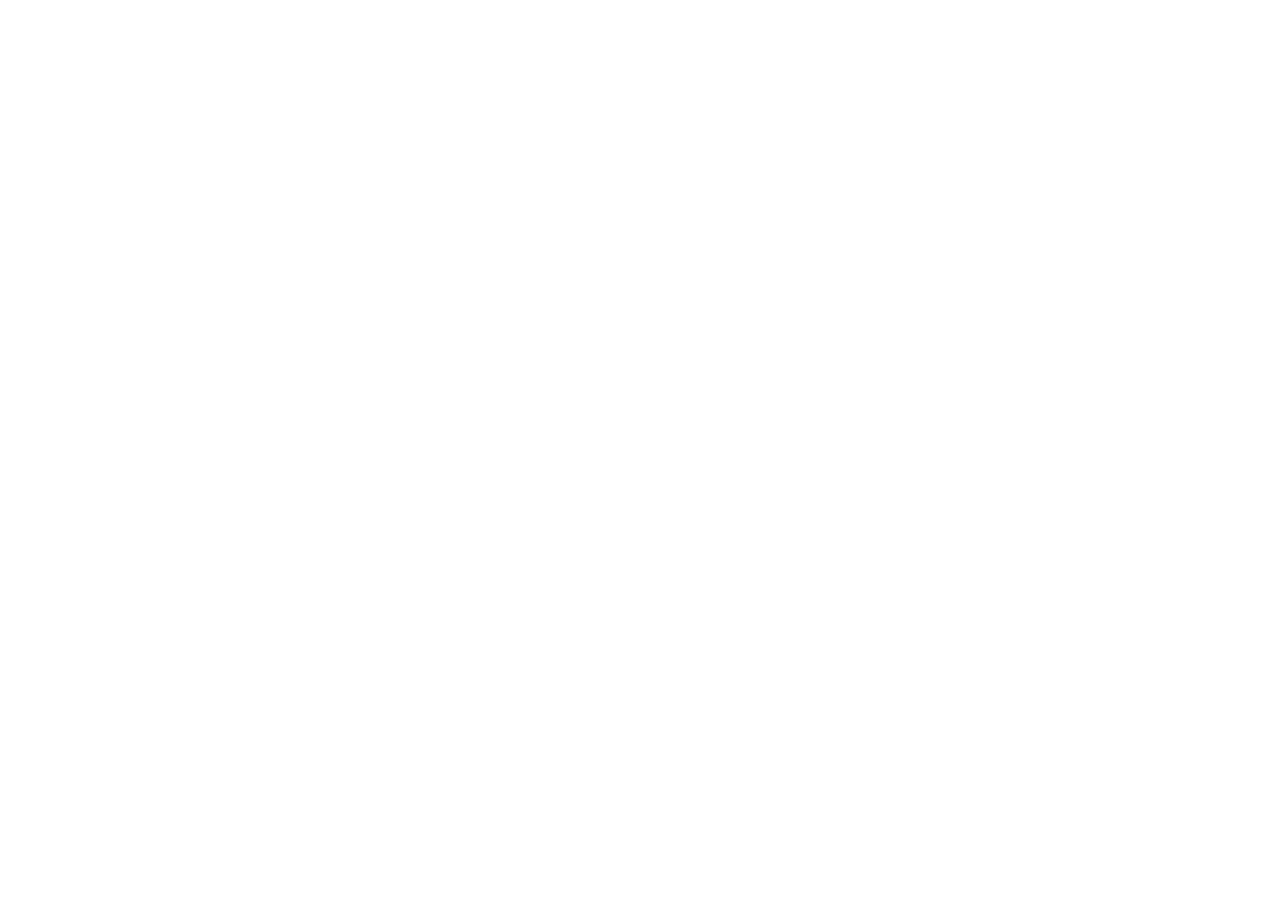
==== index.html @ 0e2bb659 "first commit" ====
<!DOCTYPE html>
<html lang="en">
<head>
    <meta charset="UTF-8">
    <meta name="viewport" content="width=device-width, initial-scale=1.0">
    <title>End of field Challenge</title>
    <link rel="stylesheet" type="text/css"href="style.css">
</head>
<body>
    
</body>
</html>
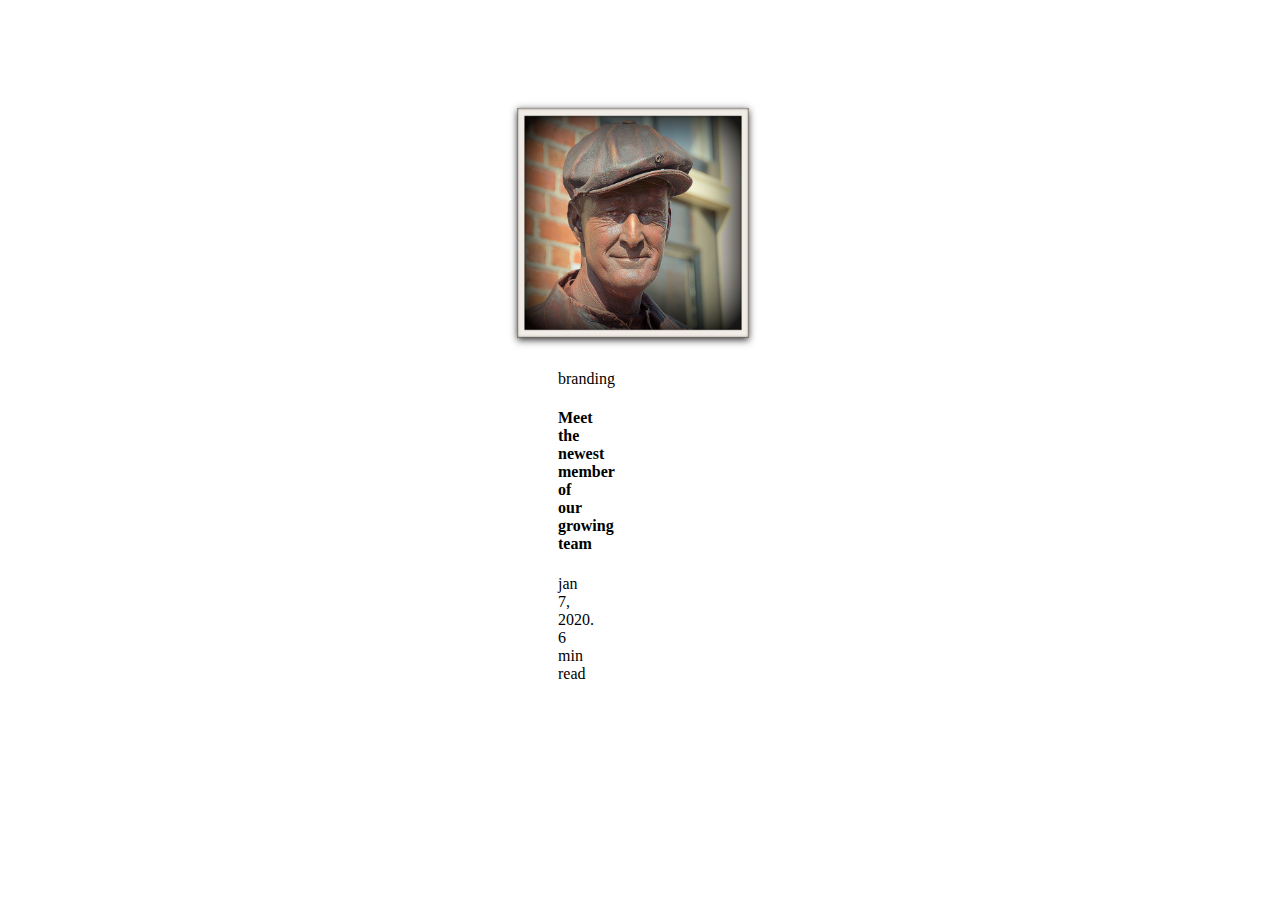
==== commit e38119d5: "second commit" ====
--- a/index.html
+++ b/index.html
@@ -7,6 +7,16 @@
     <link rel="stylesheet" type="text/css"href="style.css">
 </head>
 <body>
-    
+    <div class="parent-container">
+        <div class="container-1">
+        <img src="./image/Jan met de Pet.jpg" alt="Jan met de Pet">
+        </div>
+
+         <div class="container-2">
+             <p>branding</p>
+             <h4>Meet the newest member of our growing team</h4>
+             <p>jan 7, 2020. 6 min read</p>
+         </div>
+    </div>
 </body>
 </html>--- a/style.css
+++ b/style.css
@@ -0,0 +1,17 @@
+.parent-container {
+   margin-top:100px;
+   margin-left: 500px;
+   width: 50px;
+}
+
+.container-1{
+         }
+
+img {
+        width: 250px;
+        height: 250px;
+    }
+
+.container-2{
+    margin-left: 50px;
+}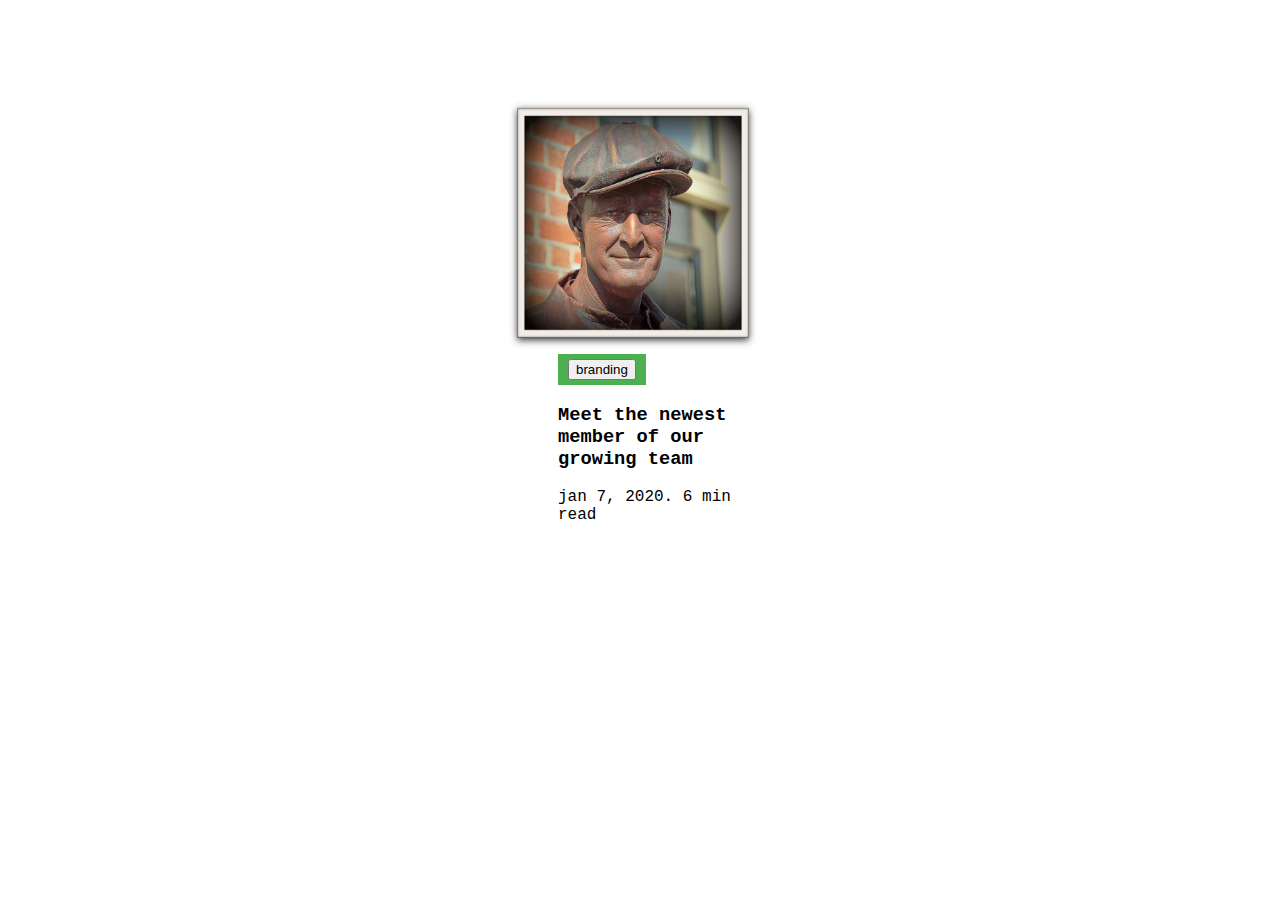
==== commit 6db1c493: "tirth commit" ====
--- a/index.html
+++ b/index.html
@@ -13,9 +13,15 @@
         </div>
 
          <div class="container-2">
-             <p>branding</p>
-             <h4>Meet the newest member of our growing team</h4>
-             <p>jan 7, 2020. 6 min read</p>
+            <div class="branding"> 
+                <button type="branding">branding</button>
+            </div>
+            <div class="groupmembers">
+                <h3>Meet the newest member of our growing team</h3>
+            </div>
+            <div class="closingtag">  
+                <p>jan 7, 2020. 6 min read</p>
+            </div>
          </div>
     </div>
 </body>
--- a/style.css
+++ b/style.css
@@ -1,17 +1,30 @@
 .parent-container {
    margin-top:100px;
    margin-left: 500px;
-   width: 50px;
+   display: flex;
+   flex-direction: column;
 }
-
-.container-1{
-         }
-
+.container-1 {
+    width: 50px;
+}
 img {
         width: 250px;
         height: 250px;
     }
 
 .container-2{
+    width: 180px;
     margin-left: 50px;
+    font-style: normal;
+    font-family: 'Courier New', Courier, monospace;
+}
+.branding {
+    background-color: #4CAF50; /* Green */
+    border: none;
+     color: white;
+     padding: 5px 10px;
+     text-align: center;
+     text-decoration: none;
+     display: inline-block;
+     font-size: 16px;
 }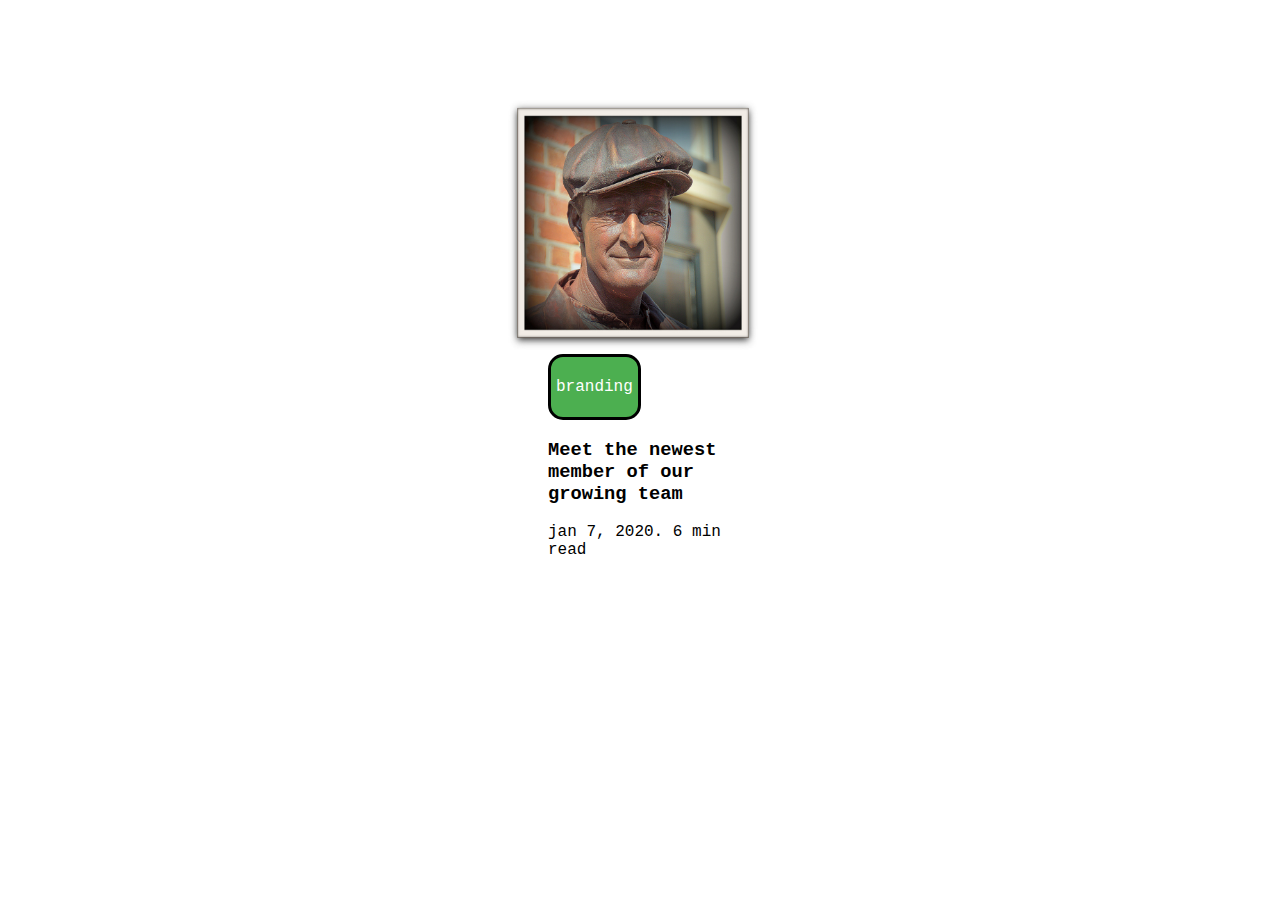
==== commit aeab84ad: "fourth commit" ====
--- a/index.html
+++ b/index.html
@@ -14,7 +14,7 @@
 
          <div class="container-2">
             <div class="branding"> 
-                <button type="branding">branding</button>
+                <p>branding</p>
             </div>
             <div class="groupmembers">
                 <h3>Meet the newest member of our growing team</h3>
--- a/style.css
+++ b/style.css
@@ -14,17 +14,18 @@
 
 .container-2{
     width: 180px;
-    margin-left: 50px;
+    margin-left: 40px;
     font-style: normal;
     font-family: 'Courier New', Courier, monospace;
 }
 .branding {
     background-color: #4CAF50; /* Green */
-    border: none;
-     color: white;
-     padding: 5px 10px;
-     text-align: center;
-     text-decoration: none;
-     display: inline-block;
-     font-size: 16px;
+    border: solid black;
+    border-radius: 15px;
+    color: white;
+    padding: 5px 5px;
+    text-align: center;
+    text-decoration: none;
+    display: inline-block;
+    font-size: 16px;
 }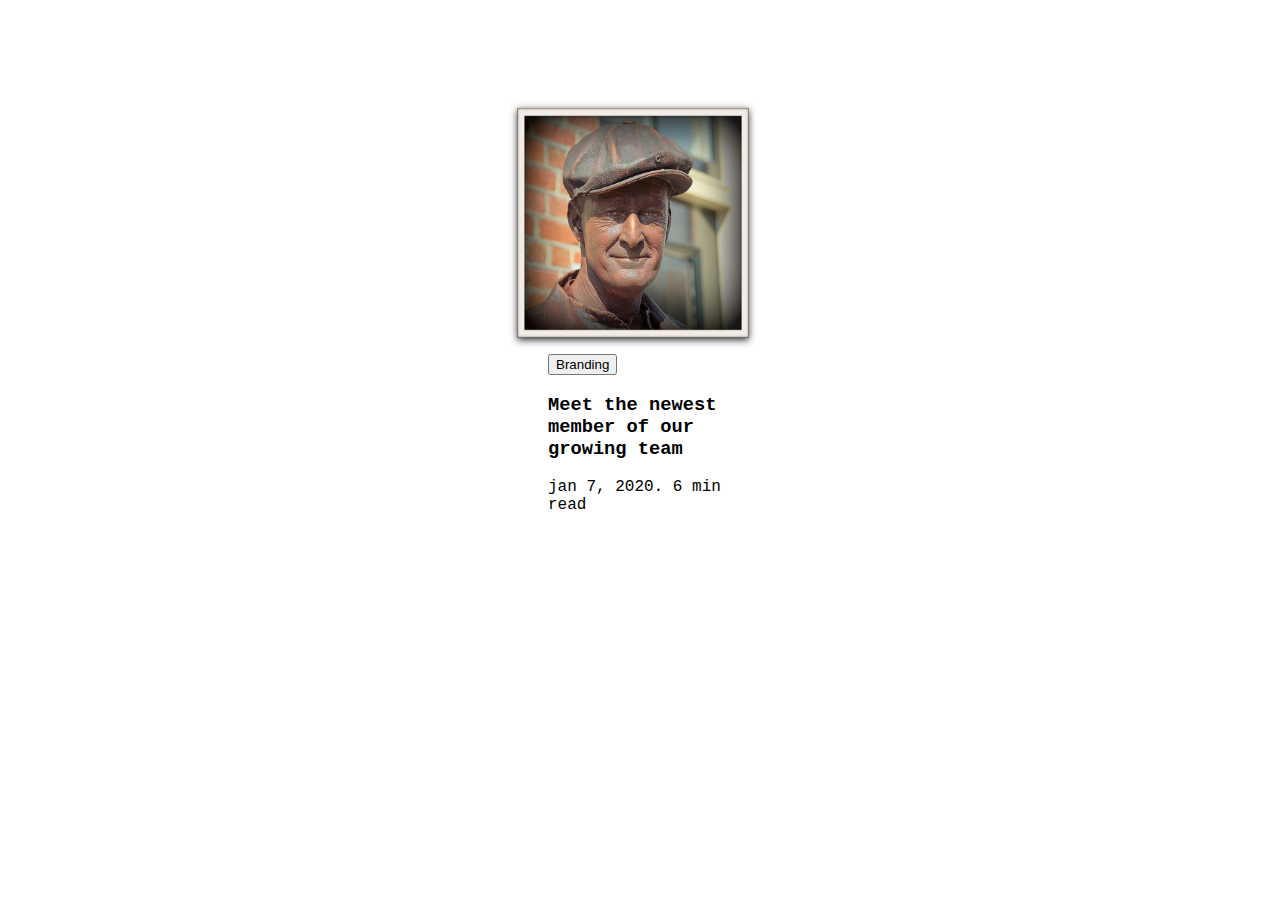
==== commit 18643219: "Start Interface 04" ====
--- a/index.html
+++ b/index.html
@@ -3,7 +3,7 @@
 <head>
     <meta charset="UTF-8">
     <meta name="viewport" content="width=device-width, initial-scale=1.0">
-    <title>End of field Challenge</title>
+    <title>interface.12.png</title>
     <link rel="stylesheet" type="text/css"href="style.css">
 </head>
 <body>
@@ -14,7 +14,7 @@
 
          <div class="container-2">
             <div class="branding"> 
-                <p>branding</p>
+                <button type="button">Branding</button>
             </div>
             <div class="groupmembers">
                 <h3>Meet the newest member of our growing team</h3>
--- a/style.css
+++ b/style.css
@@ -19,13 +19,5 @@
     font-family: 'Courier New', Courier, monospace;
 }
 .branding {
-    background-color: #4CAF50; /* Green */
-    border: solid black;
-    border-radius: 15px;
-    color: white;
-    padding: 5px 5px;
-    text-align: center;
-    text-decoration: none;
-    display: inline-block;
-    font-size: 16px;
+ 
 }